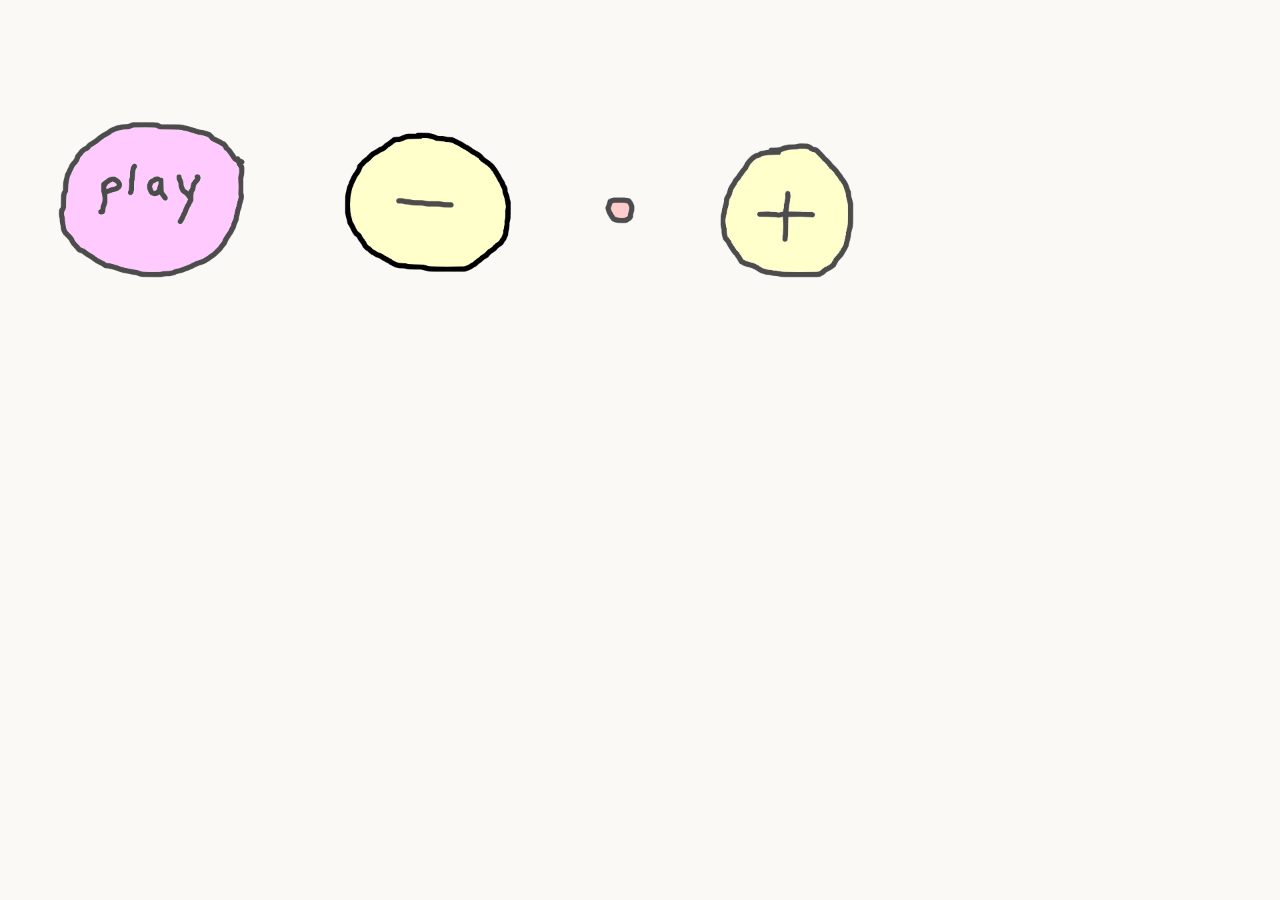
==== docs/el_capitan/index.html @ 84be8b8f "X" ====
<!DOCTYPE html>
<html lang="en">
<head>
    <meta charset="UTF-8">
    <meta name="viewport" content="width=device-width, initial-scale=1.0">
    <title>el capitan</title>
    <link rel="stylesheet" href="../styles.css">
</head>
<body>
    <canvas id="g_canvas" width="1920" height="1080">

    <img id="i_blank"        src="../common/images/blank.png" />
    <img id="i_play_0"       src="images/play_0.png"          />
    <img id="i_play_1"       src="images/play_1.png"          />
    <img id="i_play_2"       src="images/play_2.png"          />
    <img id="i_wait_0"       src="images/wait_0.png"          />
    <img id="i_wait_1"       src="images/wait_1.png"          />
    <img id="i_wait_2"       src="images/wait_2.png"          />
    <img id="i_wait_3"       src="images/wait_3.png"          />
    <img id="i_pause_0"      src="images/pause_0.png"         />
    <img id="i_pause_1"      src="images/pause_1.png"         />
    <img id="i_pause_2"      src="images/pause_2.png"         />
    <img id="i_vol_up"       src="images/vol_up.png"          />
    <img id="i_vol_dn"       src="images/vol_dn.png"          />
    <img id="i_vol_0"        src="images/vol_0.png"           />
    <img id="i_vol_1"        src="images/vol_1.png"           />
    <img id="i_vol_2"        src="images/vol_2.png"           />
    <img id="i_vol_3"        src="images/vol_3.png"           />
    <img id="i_vol_4"        src="images/vol_4.png"           />
    <img id="i_vol_5"        src="images/vol_5.png"           />
    <img id="i_vol_6"        src="images/vol_6.png"           />
    <img id="i_back"         src="images/back.png"            />

    <script type="module" src="index.js"></script>

</body>
</html>
---- docs/styles.css ----
:root {
    --white       : #FAF9F6; 
    --red         : #FFCCCB; 
    --green       : #CBFFCC;
    --blue        : #CBCCFF;
    --yellow      : #FFFFCB;
    --cyan        : #CBFFFF;
    --magenta     : #FFCBFF;
    --medium_grey : #9A9A9A;
    --light_grey  : #CCCCCC;
    --black       : #4C4C4C;
}
img {
    display: none;
}
/* Remove default margins and hide scrollbars if the canvas fills the screen */
body {
    margin: 0;
    padding: 0;
    background-color: var(--white);    
    /* Center the canvas both horizontally and vertically */
    display: flex;
    justify-content: center;
    align-items: center;
    min-height: 100vh;
    width: 100vw;
    box-sizing: border-box;
}

#g_canvas {
    padding: 0;
    margin: 0;
    /* Keep the 16:9 aspect ratio responsive on smaller laptop screens */
    max-width: 100%;
    max-height: 100vh;
    object-fit: contain;
}
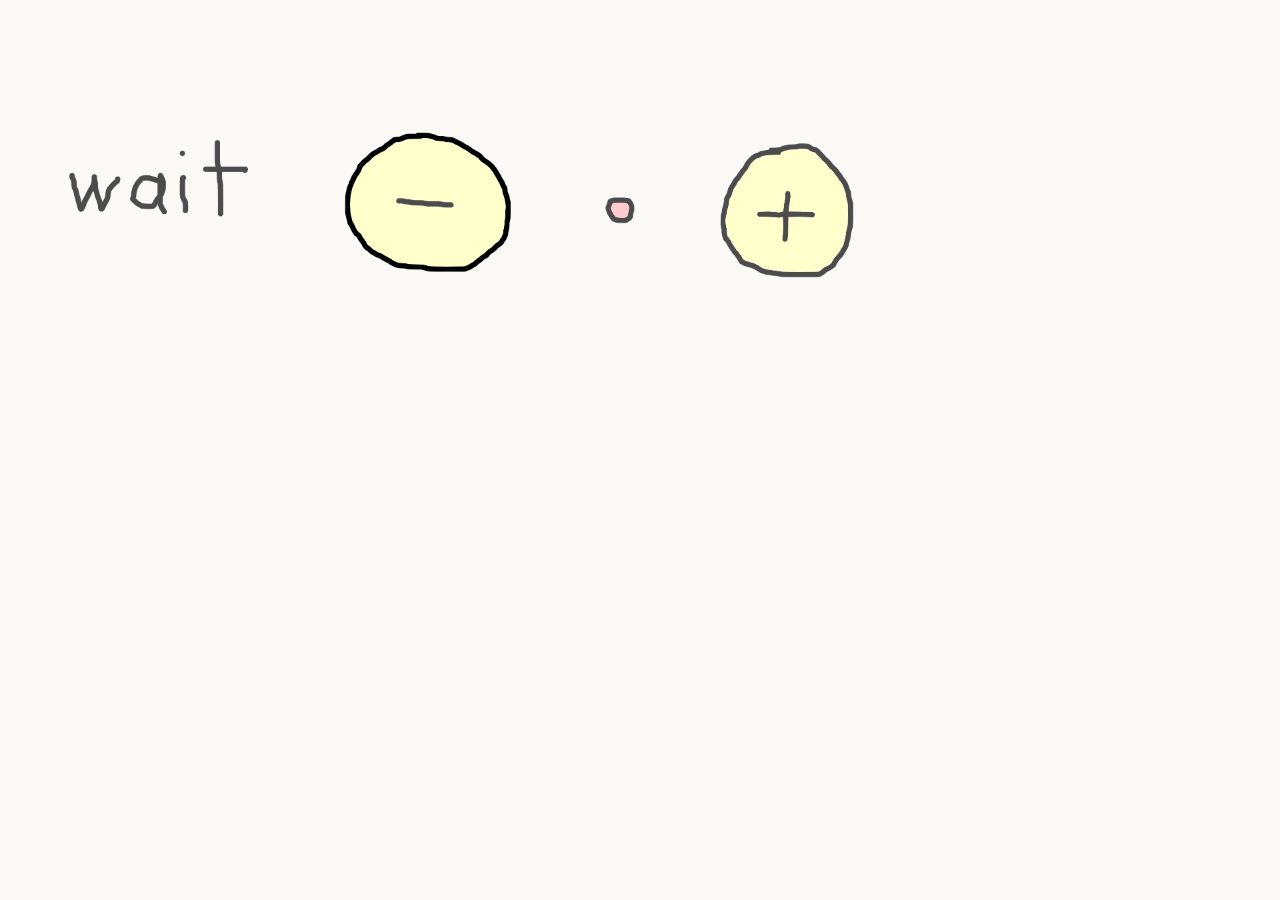
==== commit 0467dcd3: "X" ====
(no text change in the page or its own stylesheets)
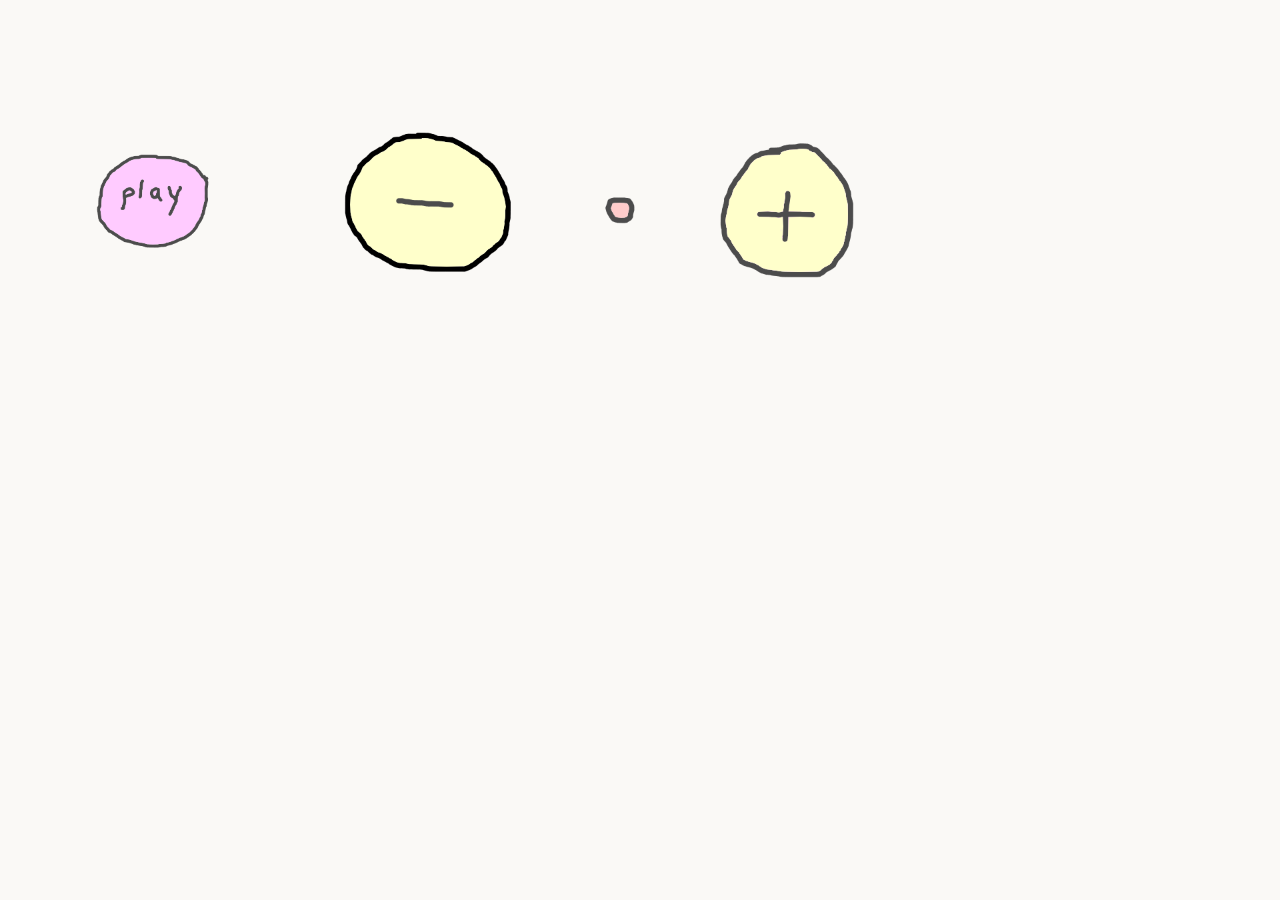
==== commit c960525f: "X" ====
--- a/docs/el_capitan/index.html
+++ b/docs/el_capitan/index.html
@@ -30,6 +30,8 @@
     <img id="i_vol_5"        src="images/vol_5.png"           />
     <img id="i_vol_6"        src="images/vol_6.png"           />
     <img id="i_back"         src="images/back.png"            />
+    <img id="i_1"            src="images/one.png"             />
+    <img id="i_2"            src="images/two.png"             />
 
     <script type="module" src="index.js"></script>
 
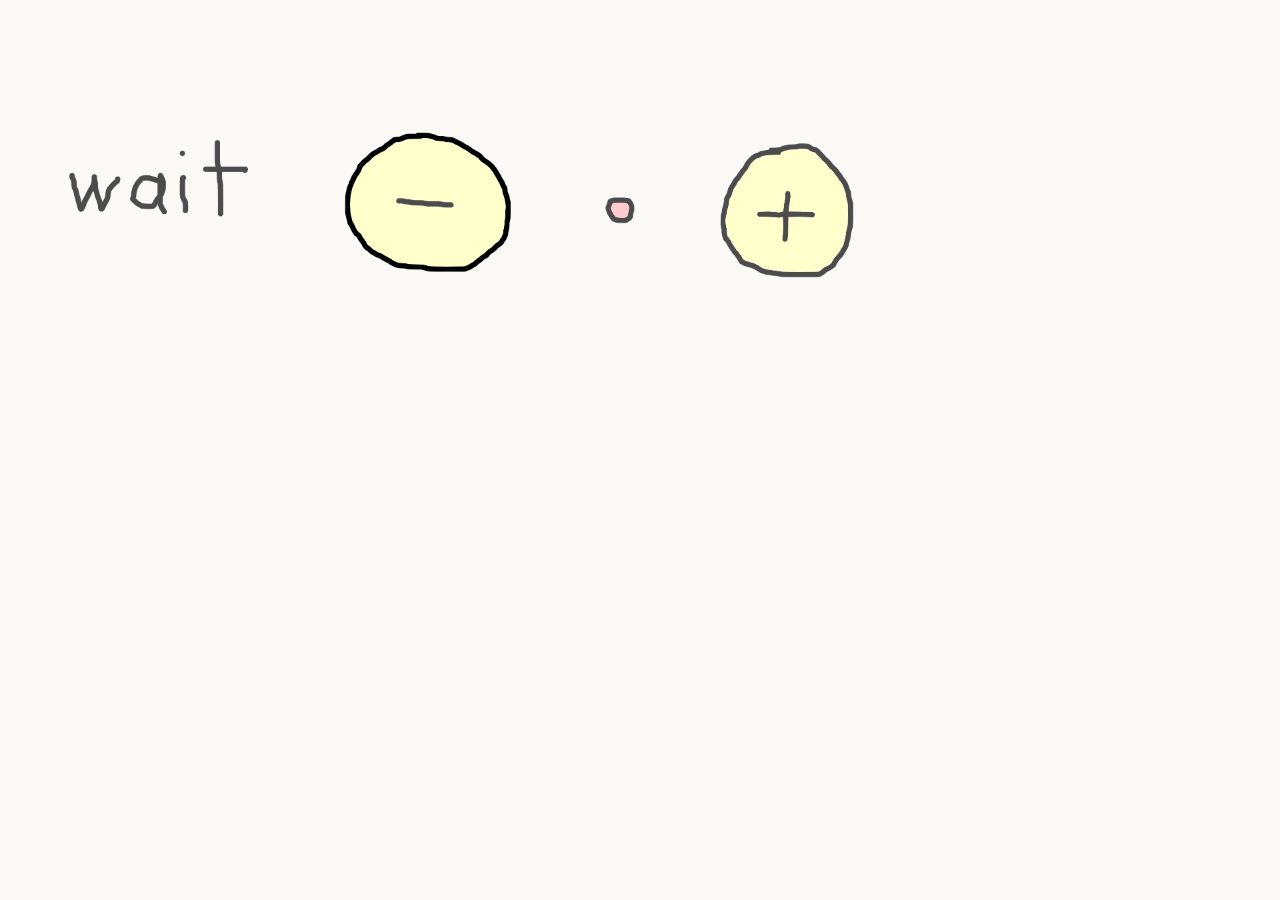
==== commit fe8dbe2b: "X" ====
--- a/docs/el_capitan/index.html
+++ b/docs/el_capitan/index.html
@@ -9,29 +9,29 @@
 <body>
     <canvas id="g_canvas" width="1920" height="1080">
 
-    <img id="i_blank"        src="../common/images/blank.png" />
-    <img id="i_play_0"       src="images/play_0.png"          />
-    <img id="i_play_1"       src="images/play_1.png"          />
-    <img id="i_play_2"       src="images/play_2.png"          />
-    <img id="i_wait_0"       src="images/wait_0.png"          />
-    <img id="i_wait_1"       src="images/wait_1.png"          />
-    <img id="i_wait_2"       src="images/wait_2.png"          />
-    <img id="i_wait_3"       src="images/wait_3.png"          />
-    <img id="i_pause_0"      src="images/pause_0.png"         />
-    <img id="i_pause_1"      src="images/pause_1.png"         />
-    <img id="i_pause_2"      src="images/pause_2.png"         />
-    <img id="i_vol_up"       src="images/vol_up.png"          />
-    <img id="i_vol_dn"       src="images/vol_dn.png"          />
-    <img id="i_vol_0"        src="images/vol_0.png"           />
-    <img id="i_vol_1"        src="images/vol_1.png"           />
-    <img id="i_vol_2"        src="images/vol_2.png"           />
-    <img id="i_vol_3"        src="images/vol_3.png"           />
-    <img id="i_vol_4"        src="images/vol_4.png"           />
-    <img id="i_vol_5"        src="images/vol_5.png"           />
-    <img id="i_vol_6"        src="images/vol_6.png"           />
-    <img id="i_back"         src="images/back.png"            />
-    <img id="i_1"            src="images/one.png"             />
-    <img id="i_2"            src="images/two.png"             />
+    <img id="g_blank"        src="../blank.png"               />
+    <img id="g_play_0"       src="images/play_0.png"          />
+    <img id="g_play_1"       src="images/play_1.png"          />
+    <img id="g_play_2"       src="images/play_2.png"          />
+    <img id="g_wait_0"       src="images/wait_0.png"          />
+    <img id="g_wait_1"       src="images/wait_1.png"          />
+    <img id="g_wait_2"       src="images/wait_2.png"          />
+    <img id="g_wait_3"       src="images/wait_3.png"          />
+    <img id="g_pause_0"      src="images/pause_0.png"         />
+    <img id="g_pause_1"      src="images/pause_1.png"         />
+    <img id="g_pause_2"      src="images/pause_2.png"         />
+    <img id="g_vol_up"       src="images/vol_up.png"          />
+    <img id="g_vol_dn"       src="images/vol_dn.png"          />
+    <img id="g_vol_0"        src="images/vol_0.png"           />
+    <img id="g_vol_1"        src="images/vol_1.png"           />
+    <img id="g_vol_2"        src="images/vol_2.png"           />
+    <img id="g_vol_3"        src="images/vol_3.png"           />
+    <img id="g_vol_4"        src="images/vol_4.png"           />
+    <img id="g_vol_5"        src="images/vol_5.png"           />
+    <img id="g_vol_6"        src="images/vol_6.png"           />
+    <img id="g_back"         src="images/back.png"            />
+    <img id="g_1"            src="images/one.png"             />
+    <img id="g_2"            src="images/two.png"             />
 
     <script type="module" src="index.js"></script>
 
